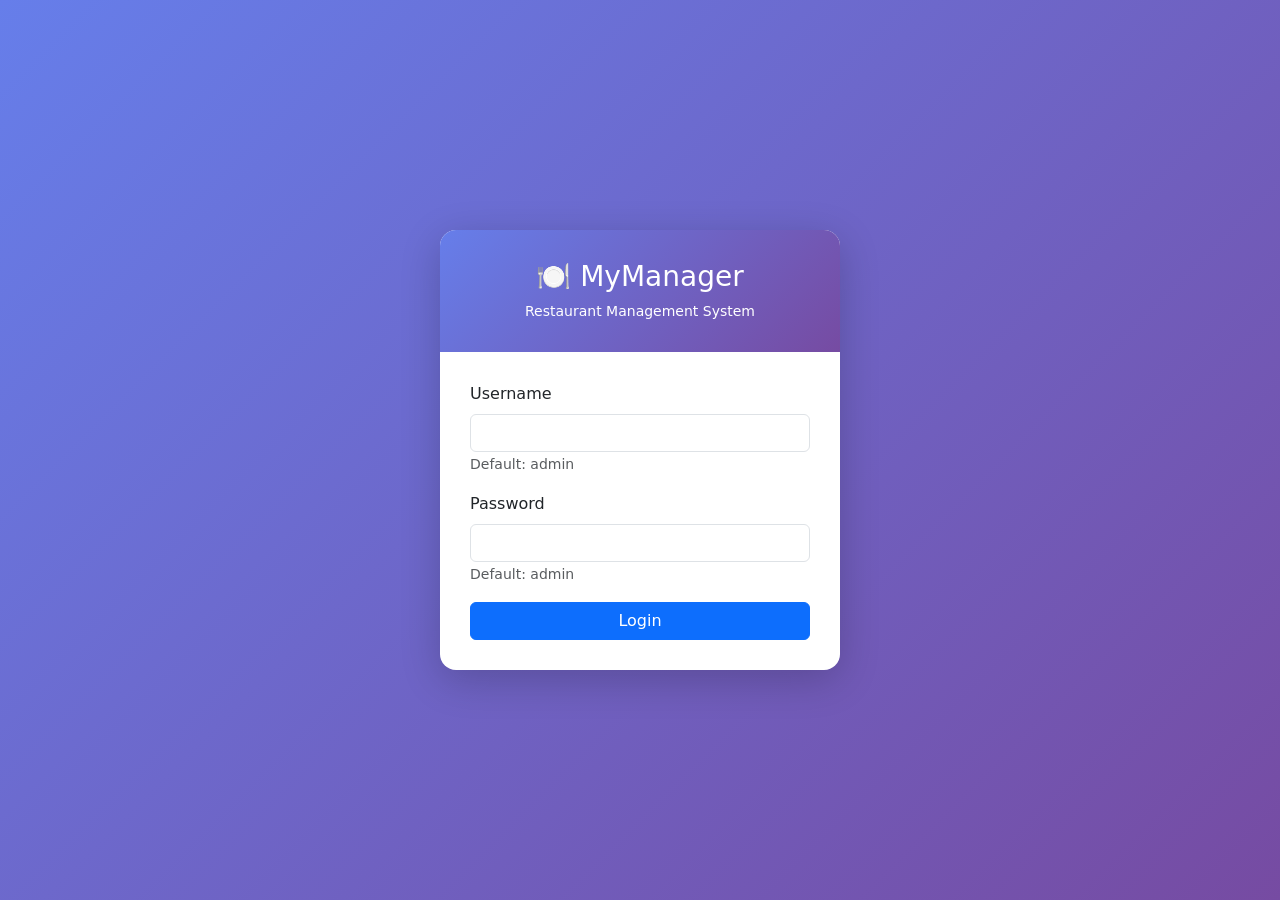
==== index.html @ 69fbe718 "SECOND ONE" ====
<!doctype html>
<html lang="en">
<head>
  <meta charset="utf-8" />
  <meta name="viewport" content="width=device-width, initial-scale=1" />
  <title>MyManager - Redirecting...</title>
  <style>
    body {
      margin: 0;
      padding: 0;
      display: flex;
      justify-content: center;
      align-items: center;
      min-height: 100vh;
      background: linear-gradient(135deg, #667eea 0%, #764ba2 100%);
      font-family: system-ui, -apple-system, sans-serif;
      color: white;
    }
    .loader {
      text-align: center;
    }
    .spinner {
      border: 4px solid rgba(255,255,255,0.3);
      border-top: 4px solid white;
      border-radius: 50%;
      width: 50px;
      height: 50px;
      animation: spin 1s linear infinite;
      margin: 0 auto 20px;
    }
    @keyframes spin {
      0% { transform: rotate(0deg); }
      100% { transform: rotate(360deg); }
    }
  </style>
</head>
<body>
  <div class="loader">
    <div class="spinner"></div>
    <h2>🍽️ MyManager</h2>
    <p>Redirecting to login...</p>
  </div>

  <script>
    // Redirect to login page after 1 second
    setTimeout(function() {
      window.location.href = 'login.html';
    }, 1000);
  </script>
</body>
</html>
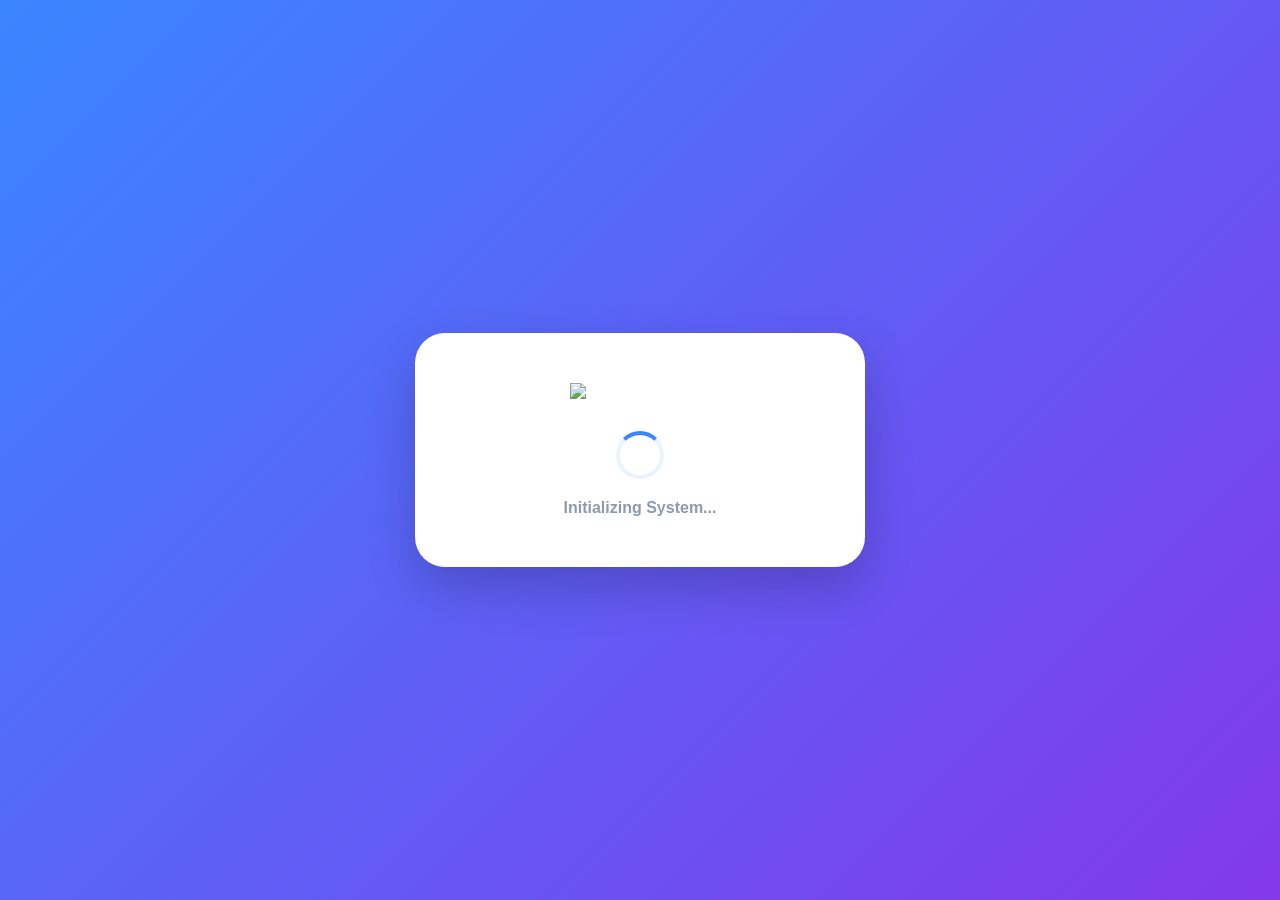
==== commit be123485: "Add files via upload" ====
--- a/index.html
+++ b/index.html
@@ -12,19 +12,30 @@
       justify-content: center;
       align-items: center;
       min-height: 100vh;
-      background: linear-gradient(135deg, #667eea 0%, #764ba2 100%);
-      font-family: system-ui, -apple-system, sans-serif;
+      background: linear-gradient(135deg, #3a86ff 0%, #8338ec 100%);
+      font-family: 'Segoe UI', Tahoma, Geneva, Verdana, sans-serif;
       color: white;
     }
     .loader {
       text-align: center;
+      background: white;
+      padding: 50px;
+      border-radius: 30px;
+      box-shadow: 0 20px 50px rgba(0,0,0,0.2);
+      max-width: 350px;
+      width: 90%;
+    }
+    .logo-img {
+      max-width: 200px;
+      height: auto;
+      margin-bottom: 30px;
     }
     .spinner {
-      border: 4px solid rgba(255,255,255,0.3);
-      border-top: 4px solid white;
+      border: 4px solid rgba(58, 134, 255, 0.1);
+      border-top: 4px solid #3a86ff;
       border-radius: 50%;
-      width: 50px;
-      height: 50px;
+      width: 40px;
+      height: 40px;
       animation: spin 1s linear infinite;
       margin: 0 auto 20px;
     }
@@ -32,20 +43,25 @@
       0% { transform: rotate(0deg); }
       100% { transform: rotate(360deg); }
     }
+    .loader p {
+      color: #8d99ae;
+      font-weight: 600;
+      margin: 0;
+    }
   </style>
 </head>
 <body>
   <div class="loader">
+    <img src="assets/images/logo.png" alt="MyManager Logo" class="logo-img">
     <div class="spinner"></div>
-    <h2>🍽️ MyManager</h2>
-    <p>Redirecting to login...</p>
+    <p>Initializing System...</p>
   </div>
 
   <script>
-    // Redirect to login page after 1 second
+    // Redirect to login page after 1.5 seconds
     setTimeout(function() {
       window.location.href = 'login.html';
-    }, 1000);
+    }, 1500);
   </script>
 </body>
-</html>+</html>
